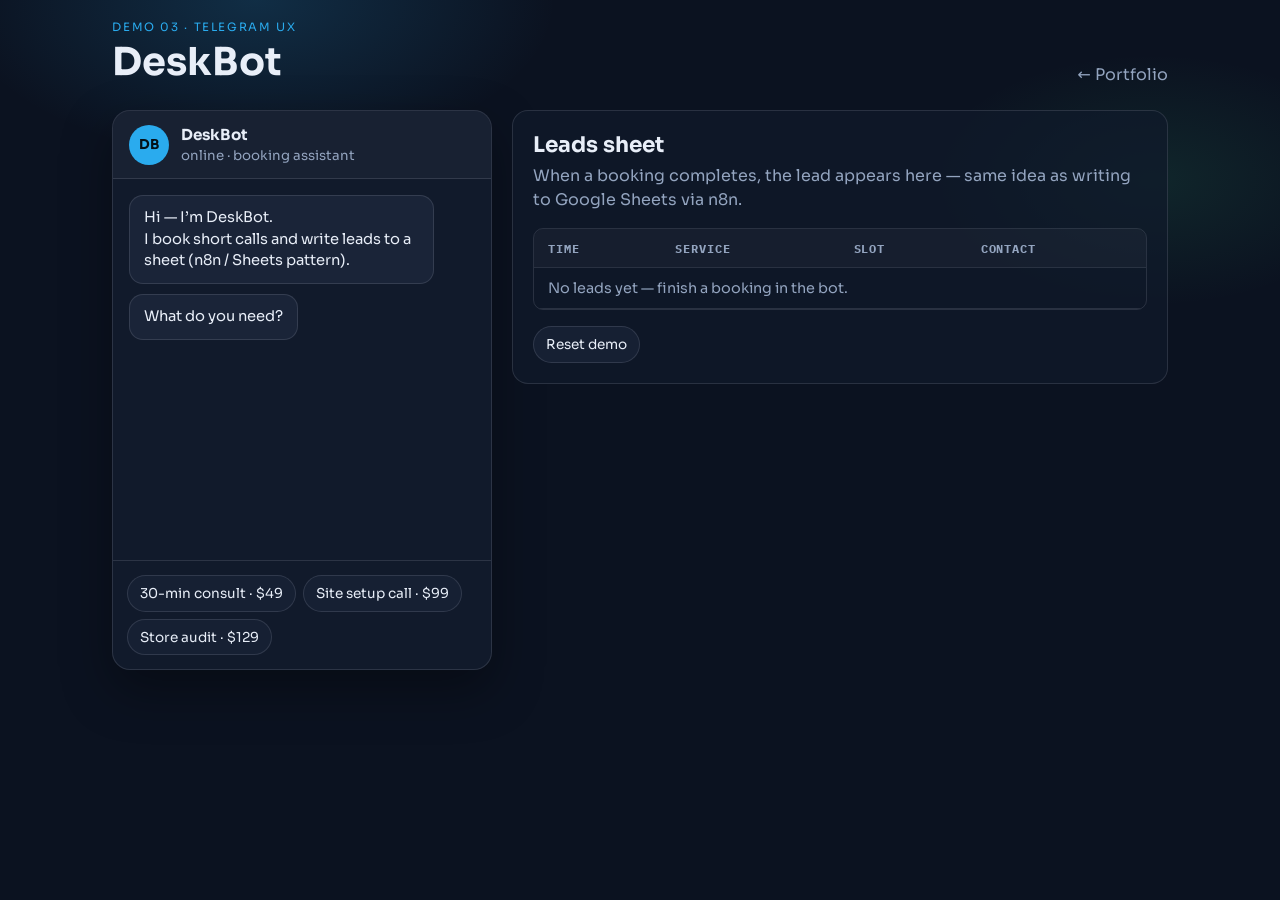
==== demos/booking-bot/index.html @ 1fad9b96 "Ship English DUBININ portfolio with three live demos. Landing, tyre-shop, boutique cart, and DeskBot" ====
<!DOCTYPE html>
<html lang="en">
<head>
  <meta charset="UTF-8" />
  <meta name="viewport" content="width=device-width, initial-scale=1" />
  <title>DeskBot — Telegram Booking Simulator</title>
  <link rel="preconnect" href="https://fonts.googleapis.com" />
  <link href="https://fonts.googleapis.com/css2?family=IBM+Plex+Mono:wght@400;500;600&family=Sora:wght@400;500;600;700&display=swap" rel="stylesheet" />
  <link rel="stylesheet" href="styles.css" />
</head>
<body>
  <header class="top">
    <div>
      <p class="kicker">Demo 03 · Telegram UX</p>
      <h1>DeskBot</h1>
    </div>
    <a class="back" href="../../">← Portfolio</a>
  </header>

  <main class="layout">
    <section class="phone" aria-label="Bot simulator">
      <div class="phone-bar">
        <span class="avatar">DB</span>
        <div>
          <strong>DeskBot</strong>
          <small>online · booking assistant</small>
        </div>
      </div>
      <div id="chat" class="chat" role="log" aria-live="polite"></div>
      <div id="actions" class="actions"></div>
    </section>

    <section class="sheet">
      <h2>Leads sheet</h2>
      <p>When a booking completes, the lead appears here — same idea as writing to Google Sheets via n8n.</p>
      <div class="table-wrap">
        <table>
          <thead>
            <tr>
              <th>Time</th>
              <th>Service</th>
              <th>Slot</th>
              <th>Contact</th>
            </tr>
          </thead>
          <tbody id="leads-body">
            <tr class="empty-row"><td colspan="4">No leads yet — finish a booking in the bot.</td></tr>
          </tbody>
        </table>
      </div>
      <button type="button" id="reset-btn" class="reset">Reset demo</button>
    </section>
  </main>

  <script src="app.js"></script>
</body>
</html>
---- demos/booking-bot/styles.css ----
:root {
  --bg: #0b1220;
  --panel: #111a2b;
  --ink: #e8eef8;
  --muted: #93a4bf;
  --line: rgba(232,238,248,0.12);
  --tg: #2aabee;
  --ok: #3dd68c;
  --sans: "Sora", system-ui, sans-serif;
  --mono: "IBM Plex Mono", ui-monospace, monospace;
}
* { box-sizing: border-box; }
body {
  margin: 0;
  min-height: 100vh;
  font-family: var(--sans);
  color: var(--ink);
  background:
    radial-gradient(600px 320px at 20% 0%, rgba(42,171,238,0.18), transparent 50%),
    radial-gradient(500px 280px at 90% 20%, rgba(61,214,140,0.1), transparent 45%),
    var(--bg);
}
a { color: inherit; text-decoration: none; }
.top {
  display: flex;
  justify-content: space-between;
  align-items: end;
  gap: 1rem;
  padding: 1.25rem 1.4rem 0.5rem;
  max-width: 1100px;
  margin: 0 auto;
}
.kicker {
  margin: 0;
  text-transform: uppercase;
  letter-spacing: 0.14em;
  font-size: 0.72rem;
  color: var(--tg);
}
.top h1 {
  margin: 0.25rem 0 0;
  font-size: clamp(1.8rem, 4vw, 2.4rem);
}
.back {
  color: var(--muted);
  border-bottom: 1px solid transparent;
}
.back:hover { color: var(--ink); border-color: var(--line); }

.layout {
  display: grid;
  grid-template-columns: minmax(280px, 380px) 1fr;
  gap: 1.25rem;
  padding: 1rem 1.4rem 2.5rem;
  max-width: 1100px;
  margin: 0 auto;
  align-items: start;
}

.phone {
  background: var(--panel);
  border: 1px solid var(--line);
  border-radius: 18px;
  overflow: hidden;
  min-height: 560px;
  display: flex;
  flex-direction: column;
  box-shadow: 0 20px 50px rgba(0,0,0,0.35);
}
.phone-bar {
  display: flex;
  gap: 0.75rem;
  align-items: center;
  padding: 0.85rem 1rem;
  border-bottom: 1px solid var(--line);
  background: rgba(255,255,255,0.03);
}
.avatar {
  width: 40px;
  height: 40px;
  border-radius: 50%;
  display: grid;
  place-items: center;
  background: var(--tg);
  color: #041018;
  font-weight: 700;
  font-size: 0.85rem;
}
.phone-bar strong { display: block; font-size: 0.95rem; }
.phone-bar small { color: var(--muted); }

.chat {
  flex: 1;
  padding: 1rem;
  display: flex;
  flex-direction: column;
  gap: 0.65rem;
  overflow-y: auto;
}
.bubble {
  max-width: 88%;
  padding: 0.7rem 0.85rem;
  border-radius: 14px;
  line-height: 1.45;
  font-size: 0.92rem;
  white-space: pre-wrap;
}
.bubble.bot {
  align-self: flex-start;
  background: #1a2438;
  border: 1px solid var(--line);
}
.bubble.user {
  align-self: flex-end;
  background: var(--tg);
  color: #041018;
  font-weight: 500;
}
.bubble.system {
  align-self: center;
  background: transparent;
  color: var(--muted);
  font-size: 0.78rem;
  padding: 0.2rem;
}

.actions {
  display: flex;
  flex-wrap: wrap;
  gap: 0.45rem;
  padding: 0.85rem;
  border-top: 1px solid var(--line);
  min-height: 64px;
}
.actions button, .reset {
  border: 1px solid var(--line);
  background: #162033;
  color: var(--ink);
  padding: 0.55rem 0.75rem;
  border-radius: 999px;
  cursor: pointer;
  font: inherit;
  font-size: 0.85rem;
}
.actions button:hover, .reset:hover {
  border-color: var(--tg);
  color: #fff;
}
.actions input {
  flex: 1;
  min-width: 140px;
  border: 1px solid var(--line);
  background: #0d1524;
  color: var(--ink);
  padding: 0.55rem 0.75rem;
  border-radius: 10px;
  font: inherit;
}
.actions .send {
  background: var(--tg);
  color: #041018;
  border: 0;
  font-weight: 700;
  border-radius: 10px;
}

.sheet {
  background: rgba(17,26,43,0.7);
  border: 1px solid var(--line);
  border-radius: 16px;
  padding: 1.25rem;
}
.sheet h2 { margin: 0 0 0.4rem; font-size: 1.35rem; }
.sheet > p { margin: 0 0 1rem; color: var(--muted); line-height: 1.5; max-width: 42rem; }
.table-wrap { overflow-x: auto; border: 1px solid var(--line); border-radius: 10px; }
table { width: 100%; border-collapse: collapse; font-size: 0.9rem; }
th, td {
  text-align: left;
  padding: 0.7rem 0.85rem;
  border-bottom: 1px solid var(--line);
}
th {
  font-family: var(--mono);
  font-size: 0.72rem;
  text-transform: uppercase;
  letter-spacing: 0.08em;
  color: var(--muted);
  background: rgba(255,255,255,0.03);
}
.empty-row td { color: var(--muted); }
.reset { margin-top: 1rem; }

@media (max-width: 820px) {
  .layout { grid-template-columns: 1fr; }
  .phone { min-height: 520px; }
}
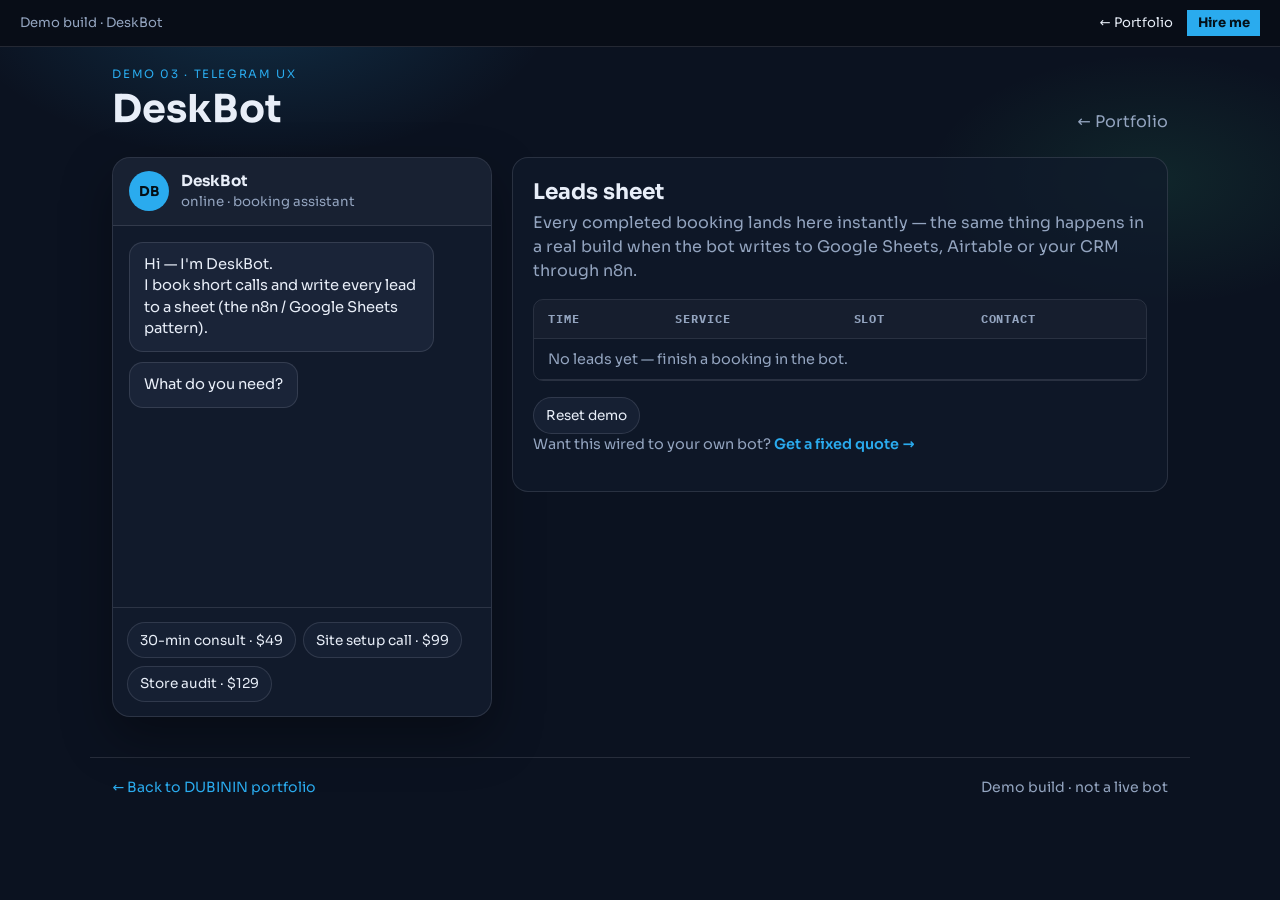
==== commit e8ce3f50: "Rework the portfolio around converting a cold visitor into a brief Adds price anchors, a risk-revers" ====
--- a/demos/booking-bot/index.html
+++ b/demos/booking-bot/index.html
@@ -3,12 +3,25 @@
 <head>
   <meta charset="UTF-8" />
   <meta name="viewport" content="width=device-width, initial-scale=1" />
-  <title>DeskBot — Telegram Booking Simulator</title>
+  <title>DeskBot — Telegram booking bot demo by DUBININ</title>
+  <meta name="description" content="Interactive Telegram-style booking bot demo by DUBININ. Guided dialogue, slot selection, contact capture and leads written to a sheet." />
+  <meta name="robots" content="noindex" />
+  <meta name="theme-color" content="#0b1220" />
+  <link rel="icon" href="data:image/svg+xml,%3Csvg xmlns='http://www.w3.org/2000/svg' viewBox='0 0 64 64'%3E%3Crect width='64' height='64' fill='%230b1220'/%3E%3Cpath d='M12 32l40-16-8 36-12-10-6 8-2-12z' fill='%232aabee'/%3E%3C/svg%3E" />
   <link rel="preconnect" href="https://fonts.googleapis.com" />
+  <link rel="preconnect" href="https://fonts.gstatic.com" crossorigin />
   <link href="https://fonts.googleapis.com/css2?family=IBM+Plex+Mono:wght@400;500;600&family=Sora:wght@400;500;600;700&display=swap" rel="stylesheet" />
   <link rel="stylesheet" href="styles.css" />
 </head>
 <body>
+  <div class="demo-bar">
+    <span>Demo build · DeskBot</span>
+    <span class="demo-bar-links">
+      <a href="../../">← Portfolio</a>
+      <a class="demo-hire" href="../../#contact">Hire me</a>
+    </span>
+  </div>
+
   <header class="top">
     <div>
       <p class="kicker">Demo 03 · Telegram UX</p>
@@ -20,7 +33,7 @@
   <main class="layout">
     <section class="phone" aria-label="Bot simulator">
       <div class="phone-bar">
-        <span class="avatar">DB</span>
+        <span class="avatar" aria-hidden="true">DB</span>
         <div>
           <strong>DeskBot</strong>
           <small>online · booking assistant</small>
@@ -32,7 +45,10 @@
 
     <section class="sheet">
       <h2>Leads sheet</h2>
-      <p>When a booking completes, the lead appears here — same idea as writing to Google Sheets via n8n.</p>
+      <p>
+        Every completed booking lands here instantly — the same thing happens in a real build when
+        the bot writes to Google Sheets, Airtable or your CRM through n8n.
+      </p>
       <div class="table-wrap">
         <table>
           <thead>
@@ -49,8 +65,14 @@
         </table>
       </div>
       <button type="button" id="reset-btn" class="reset">Reset demo</button>
+      <p class="sheet-cta">Want this wired to your own bot? <a href="../../#contact">Get a fixed quote →</a></p>
     </section>
   </main>
+
+  <footer class="foot">
+    <a href="../../">← Back to DUBININ portfolio</a>
+    <span>Demo build · not a live bot</span>
+  </footer>
 
   <script src="app.js"></script>
 </body>
--- a/demos/booking-bot/styles.css
+++ b/demos/booking-bot/styles.css
@@ -21,6 +21,30 @@
     var(--bg);
 }
 a { color: inherit; text-decoration: none; }
+:focus-visible { outline: 2px solid var(--tg); outline-offset: 3px; }
+
+.demo-bar {
+  display: flex;
+  align-items: center;
+  justify-content: space-between;
+  flex-wrap: wrap;
+  gap: 0.75rem;
+  padding: 0.6rem 1.25rem;
+  background: #080d17;
+  border-bottom: 1px solid var(--line);
+  font-size: 0.82rem;
+  color: var(--muted);
+}
+.demo-bar-links { display: flex; align-items: center; gap: 0.9rem; }
+.demo-bar a { color: var(--ink); }
+.demo-bar a:hover { color: var(--tg); }
+.demo-hire {
+  padding: 0.3rem 0.65rem;
+  background: var(--tg);
+  color: #041018 !important;
+  font-weight: 700;
+}
+
 .top {
   display: flex;
   justify-content: space-between;
@@ -123,6 +147,25 @@
   font-size: 0.78rem;
   padding: 0.2rem;
 }
+.bubble.typing {
+  display: flex;
+  gap: 4px;
+  align-items: center;
+  padding: 0.75rem 0.85rem;
+}
+.bubble.typing i {
+  width: 6px;
+  height: 6px;
+  border-radius: 50%;
+  background: var(--muted);
+  animation: blink 1.2s infinite ease-in-out;
+}
+.bubble.typing i:nth-child(2) { animation-delay: 0.18s; }
+.bubble.typing i:nth-child(3) { animation-delay: 0.36s; }
+@keyframes blink {
+  0%, 80%, 100% { opacity: 0.25; transform: translateY(0); }
+  40% { opacity: 1; transform: translateY(-3px); }
+}
 
 .actions {
   display: flex;
@@ -189,8 +232,33 @@
 }
 .empty-row td { color: var(--muted); }
 .reset { margin-top: 1rem; }
+.actions input.invalid { border-color: #ff8f70; }
+.sheet-cta { margin: 1rem 0 0; color: var(--muted); font-size: 0.9rem; }
+.sheet-cta a { color: var(--tg); font-weight: 600; }
+
+.foot {
+  display: flex;
+  justify-content: space-between;
+  flex-wrap: wrap;
+  gap: 1rem;
+  max-width: 1100px;
+  margin: 0 auto;
+  padding: 1.25rem 1.4rem 2rem;
+  border-top: 1px solid var(--line);
+  color: var(--muted);
+  font-size: 0.88rem;
+}
+.foot a { color: var(--tg); }
 
 @media (max-width: 820px) {
   .layout { grid-template-columns: 1fr; }
   .phone { min-height: 520px; }
 }
+
+@media (prefers-reduced-motion: reduce) {
+  *, *::before, *::after {
+    animation-duration: 0.001ms !important;
+    animation-iteration-count: 1 !important;
+    transition-duration: 0.001ms !important;
+  }
+}
